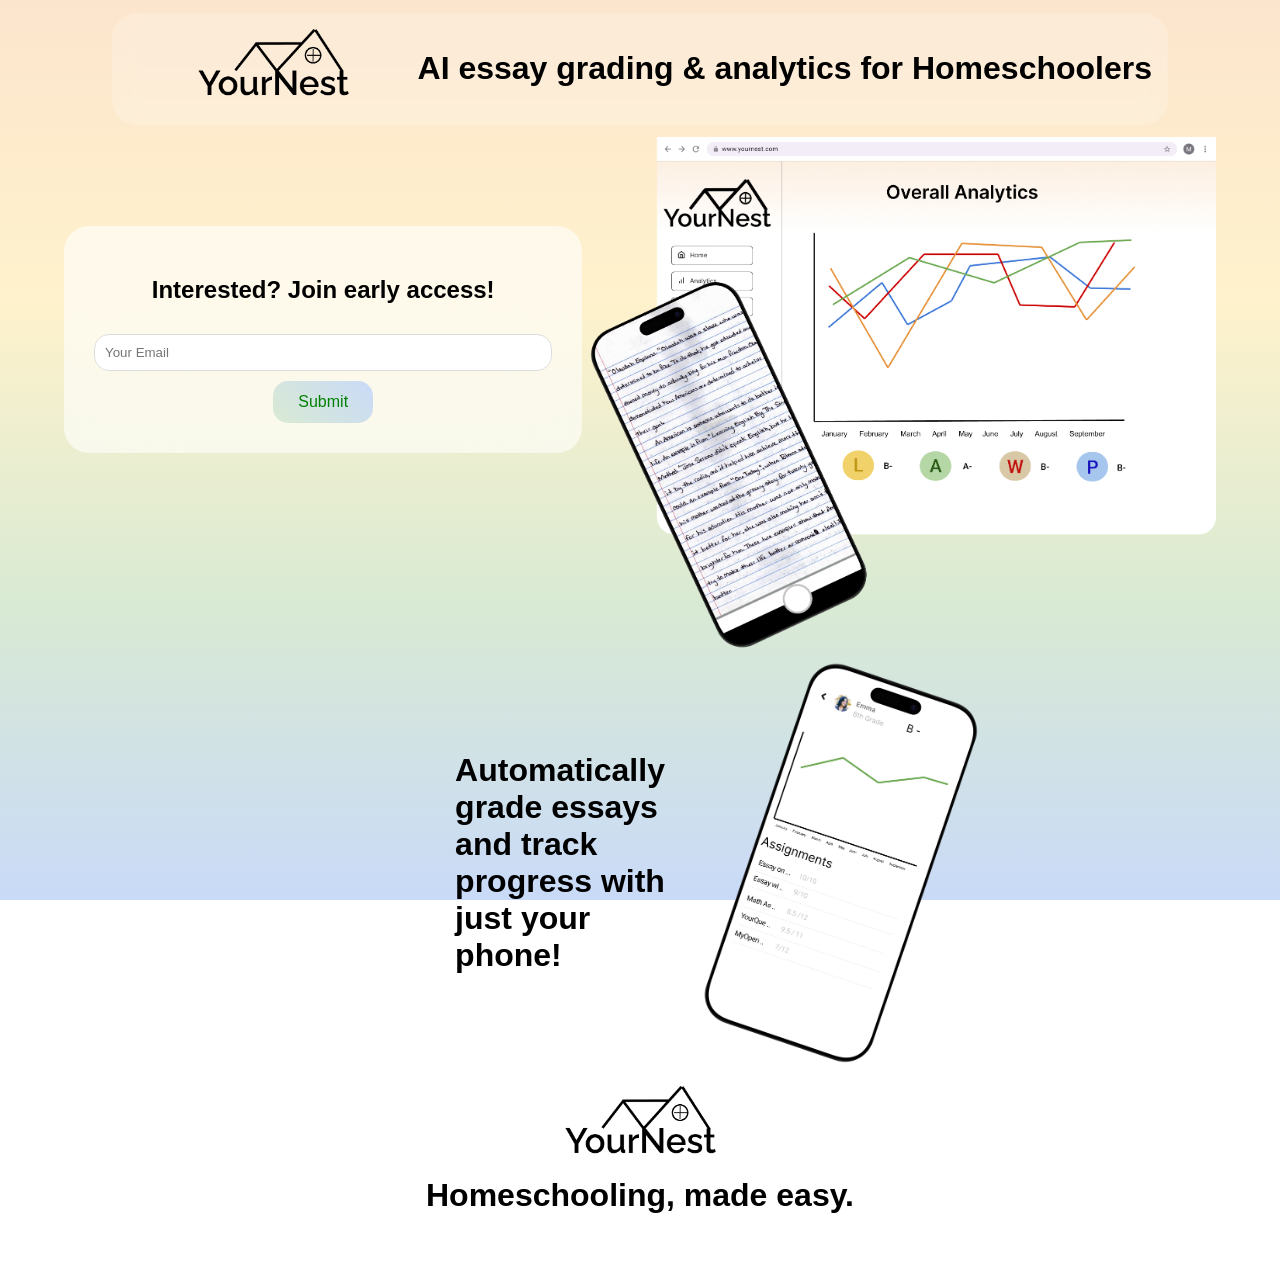
==== index.html @ db1c535c "moved files around" ====
<!DOCTYPE html>
<html lang="en">
<head>
    <meta charset="UTF-8">
    <meta name="viewport" content="width=device-width, initial-scale=1.0">
    <title>AI grading help: Homeschooling made easy</title>
    <link rel="stylesheet" href="index.css"> <!-- Link to external CSS file -->
</head>
<body>
    <header>
        <img src="../res/img/logo.png" class="logo"/>
        <h1> AI essay grading & analytics for Homeschoolers</h1>
    </header>
    
    <div class="before-content-line">
        
        <div class="form-container">
            <h2>Interested? Join early access! </h2>
            <form action="https://docs.google.com/spreadsheets/d/your-sheet-id/edit#gid=0" method="get">
                <input type="email" name="email" placeholder="Your Email" required>
                <button type="submit" class="submit">Submit</button>
            </form>
        </div>
        <img src="../res/img/img-home-1.png" alt="header" class="one"/>
    </div>
    
    <div class="container">
        <h1>Automatically grade essays and track progress with just your phone! </h2>
        <img src="../res/img/img-2.png" alt="Performance ">
    </div>
    <footer>
        <img src="../res/img/logo.png" class="logo"/>
        <h1> Homeschooling, made easy.</h1>
    </footer>
</body>
</html>
---- index.css ----
/* Basic Styles */
body {
    font-family: Arial, sans-serif;
    margin: 0;
    padding: 0;
    background: linear-gradient(#FCE5CD, #FFF2CC, #D9EAD3, #C9DAF8);
    background-repeat: no-repeat;
    background-attachment: fixed;
}

img.one {
    height: auto;
    width: 55%;
    justify-self: center;
    margin-left: auto;
    margin-right: auto;
    display: block;

}

img.logo {
    height: 15%;
    width: 15%;
    justify-self: center;
    margin-left: auto;
    margin-right: auto;
    display: block;
}

header {
    text-align: center;
    background-color: rgba(255, 255, 255, 0.2);
    backdrop-filter: blur(12px);
    border-radius: 25px;
    display: flex;
    align-items: start; /* Vertical alignment */
    justify-content: center; /* Horizontal alignment */
    width: 80%; /* Take full width of the parent */
    height: auto; /* Take full viewport height for centering vertically */
    margin-left: auto;
    margin-right: auto;
    margin-bottom: 1%;
    margin-top: 1%;
    padding: 16px;
    position: sticky;
    top: 0;
    z-index: 2;
}

footer {
    text-align: center;
    align-items: center; /* Vertical alignment */
    justify-content: center; /* Horizontal alignment */
    width: 80%; /* Take full width of the parent */
    height: auto; /* Take full viewport height for centering vertically */
    margin-left: auto;
    margin-right: auto;
    margin-bottom: 2%;
    padding: 16px;
}

.before-content-line {
    display: flex;
    align-items: center; /* Vertical alignment */
    justify-content: center; /* Horizontal alignment */
    width: 90%; /* Take full width of the parent */
    height: auto; /* Take full viewport height for centering vertically */
    margin-left: auto;
    margin-right: auto;
}

.container {
    display: flex;
    align-items: center; /* Vertical alignment */
    justify-content: center; /* Horizontal alignment */
    width: 50%; /* Take full width of the parent */
    height: auto; /* Take full viewport height for centering vertically */
    margin-left: auto;
    margin-right: auto;
}

.container h1 {
    margin-left: 25%;
    margin-right: auto;
    display: block;
}
  
.container img {
    margin-left: 5%; /* Space between image and heading */
    height: auto; /* adjust as needed */
    width: 45%;
}

.form-container {
    background-color: rgba(255, 255, 255, 0.6);
    backdrop-filter: blur(50px);
    border-radius: 25px;
    padding: 30px;
    width: 50%;
    text-align: center;
    justify-self: center;
    margin-left: auto;
    margin-right: auto;
    margin-bottom: 10%;

}
.form-container h2 {
    margin-bottom: 20px;
}
input[type="text"], input[type="email"], textarea {
    width: 100%;
    padding: 10px;
    margin: 10px 0;
    border-radius: 15px;
    border: 1px solid #ddd;
    box-sizing: border-box;
}

button.submit {
    background: linear-gradient(45deg, #D9EAD3, #C9DAF8);
    color: green;
    border: none;
    padding: 12px 25px;
    border-radius: 15px;
    cursor: pointer;
    font-size: 16px;
    transition: all 0.3s ease;
    
}


@media (max-width: 600px) {
    body {
        font-size: 14px;
    }

    header {
        padding: 10px;
    }

    h1 {
        font-size: 1.2rem;
    }

    img.logo {
        width: 35%;
        display: flex;
        align-items: center; /* Vertical alignment */
        justify-self: center;
    }

    .before-content-line {
        display: flex; /* Ensure the header is still displayed */
        flex-direction: column; /* Stack items vertically on mobile */
        align-items: center; /* Center-align items vertically */
        width: 100%;
    }

    .container img {
        width: 100%;
    }


    img.one {
        width: 0%;
    }
}
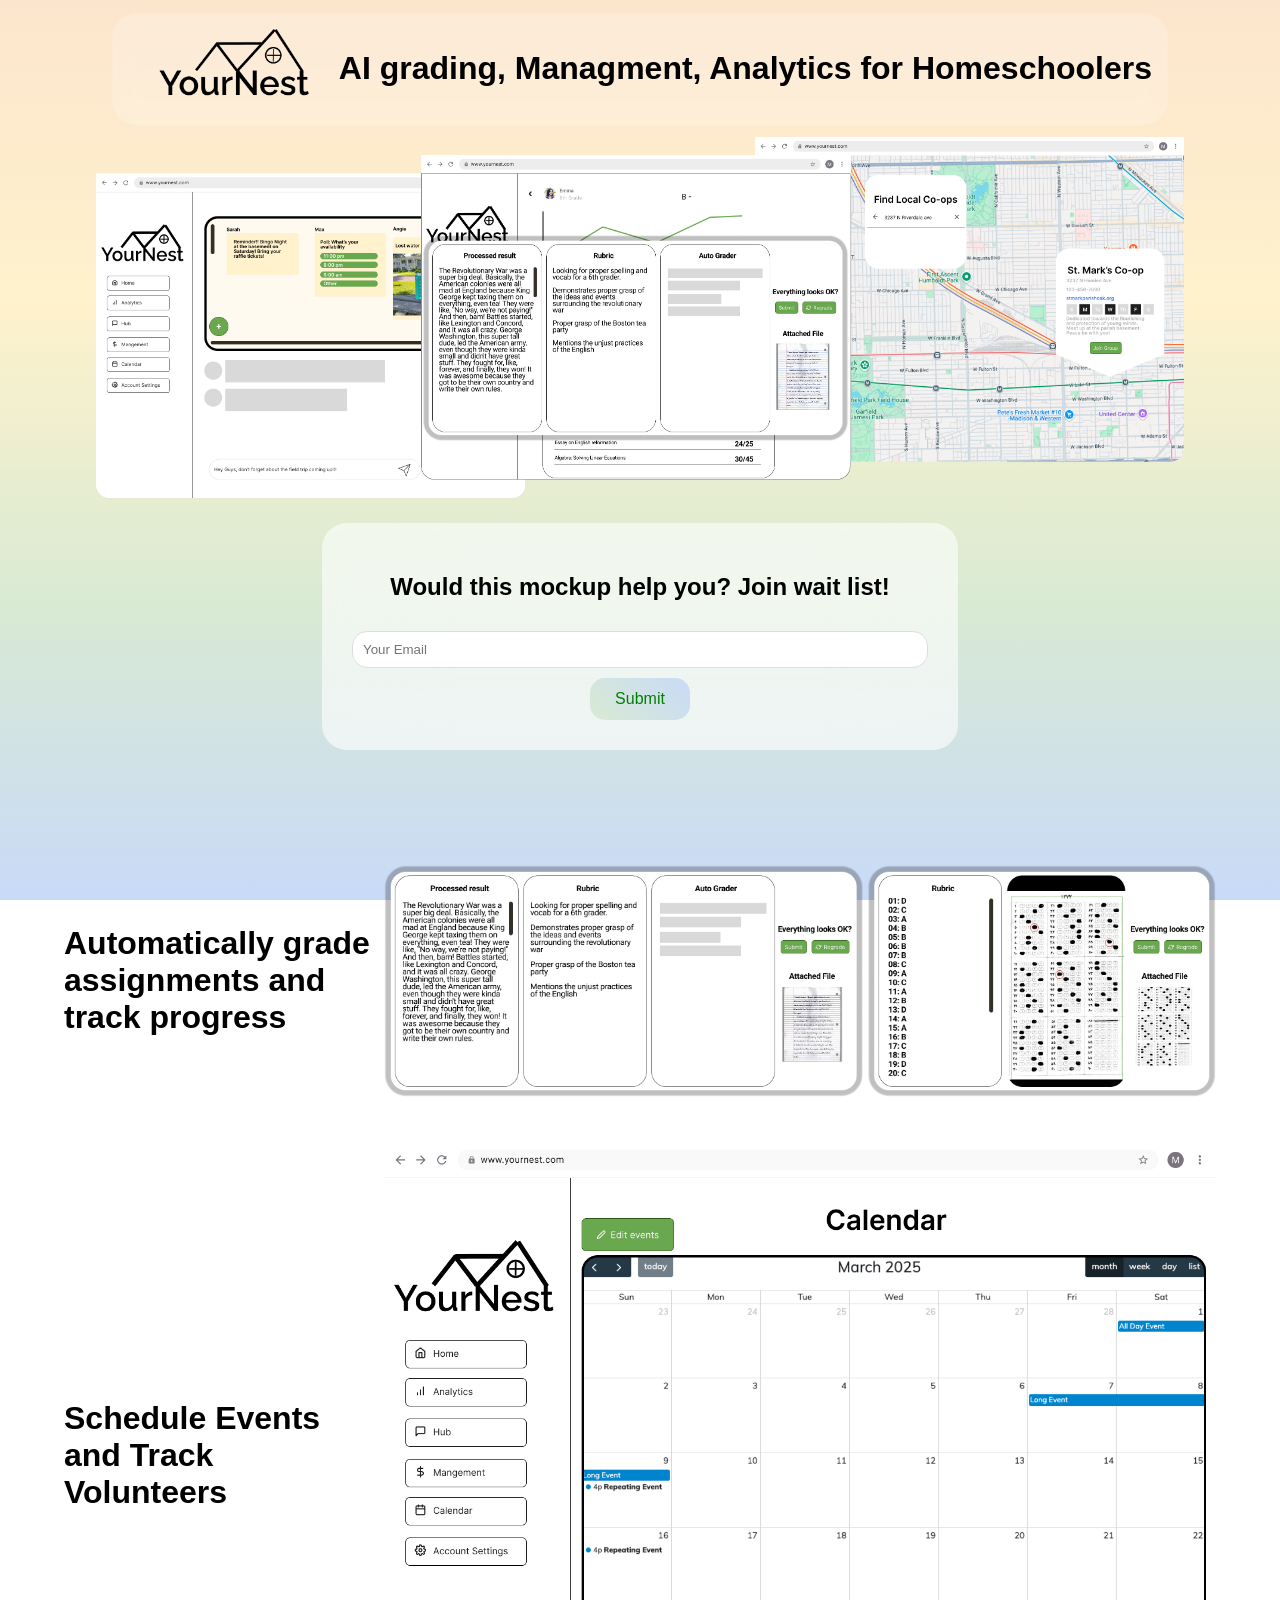
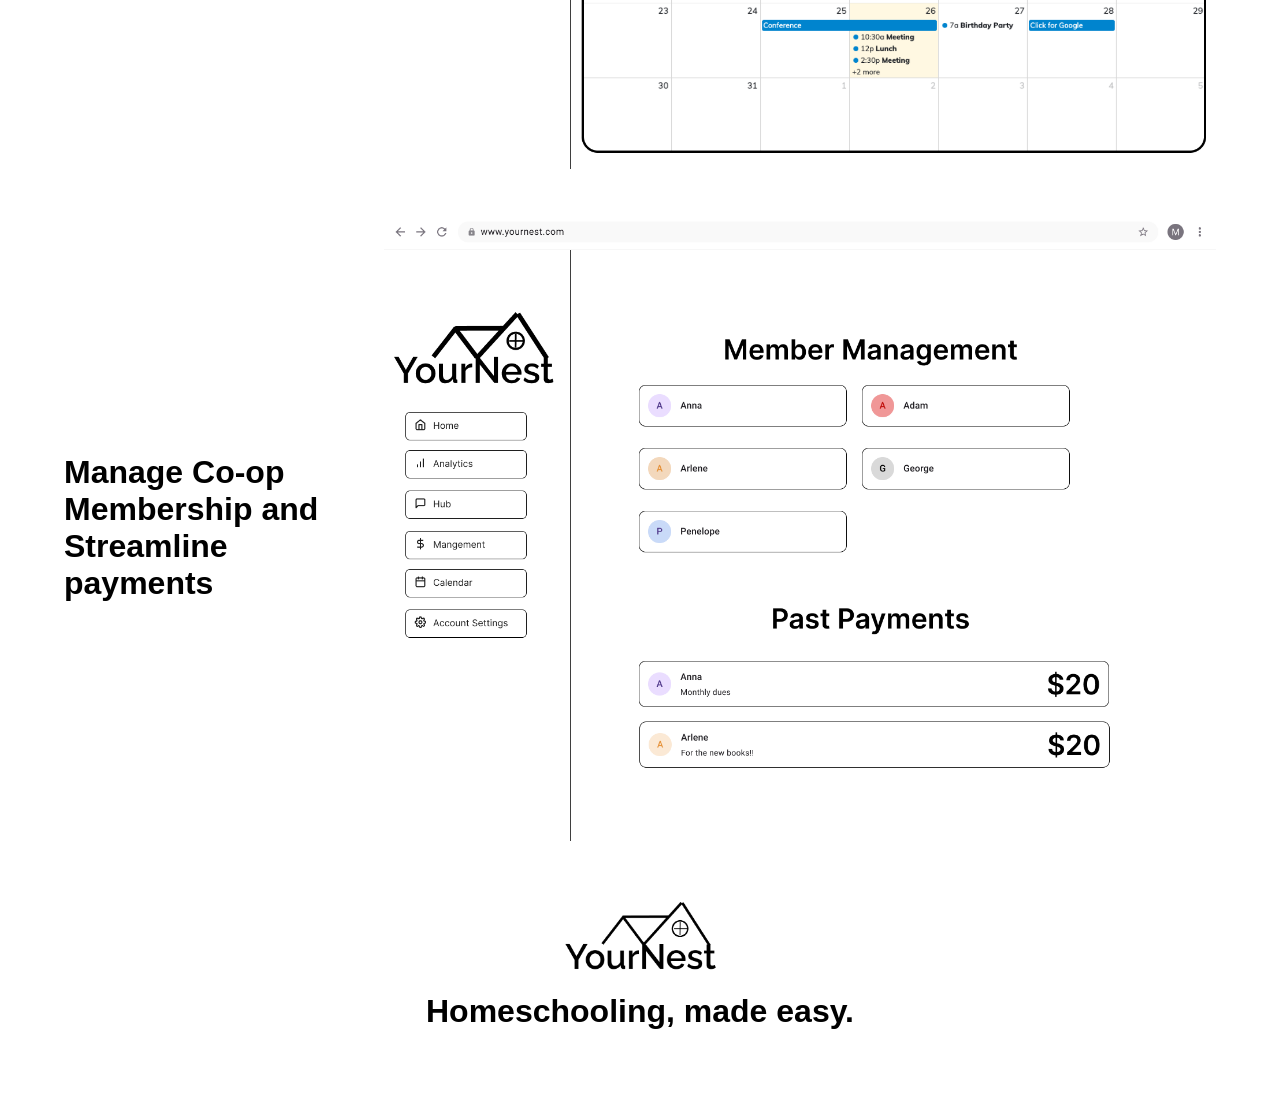
==== commit 79158dd2: "Update" ====
--- a/index.html
+++ b/index.html
@@ -8,28 +8,71 @@
 </head>
 <body>
     <header>
-        <img src="../res/img/logo.png" class="logo"/>
-        <h1> AI essay grading & analytics for Homeschoolers</h1>
+        <img src="logo.png" class="logo"/>
+        <h1> AI grading, Managment, Analytics for Homeschoolers</h1>
     </header>
     
+
+    <img src="img-home-2.png" alt="header" class="one"/>
     <div class="before-content-line">
         
-        <div class="form-container">
-            <h2>Interested? Join early access! </h2>
-            <form action="https://docs.google.com/spreadsheets/d/your-sheet-id/edit#gid=0" method="get">
-                <input type="email" name="email" placeholder="Your Email" required>
+        <div id="contactForm" class="form-container">
+            <progress id="progress" style="display: none; align-content: center;"></progress>
+            <h2>Would this mockup help you? Join wait list! </h2>
+            <!-- https://script.google.com/macros/s/AKfycbyolTnjieCUouNNFynelsX5R-O8RTLw0LzEql372gtdKERIlZoCXNb10-6BEKRFQ8BN/exec -->
+            <form method="POST">
+                <input id="Email" type="email" placeholder="Your Email" required>
                 <button type="submit" class="submit">Submit</button>
             </form>
         </div>
-        <img src="../res/img/img-home-1.png" alt="header" class="one"/>
+
+        <script>
+            document.getElementById('contactForm').addEventListener('submit', function(event) {
+                event.preventDefault(); // Prevent the form from submitting the normal way
+        
+                const email = document.getElementById('Email').value;
+        
+                const formData = new FormData();
+                formData.append('Email', email);
+                document.getElementById('progress').style.display = 'block'
+
+                fetch('https://script.google.com/macros/s/AKfycbyolTnjieCUouNNFynelsX5R-O8RTLw0LzEql372gtdKERIlZoCXNb10-6BEKRFQ8BN/exec', {
+                    method: 'POST',
+                    body: formData,
+                })
+                .then(response => response.text())
+                .then(data => {
+                    document.getElementById('progress').style.display = 'none'
+                    alert("Form submitted successfully - Thank You for being you :)")
+                })
+                .catch(error => {
+                    console.log(error)
+                    alert("An error occurred. Please try again")
+                    document.getElementById('progress').style.display = 'none'
+                });
+            });
+        </script>
+
+        <!-- <img src="img-home-1.png" alt="header" class="one"/> -->
     </div>
     
     <div class="container">
-        <h1>Automatically grade essays and track progress with just your phone! </h2>
-        <img src="../res/img/img-2.png" alt="Performance ">
+        <h1>Automatically grade assignments and track progress </h2>
+        <img src="img-grade.png" alt="Performance ">
     </div>
+
+    <div class="container">
+        <h1>Schedule Events and Track Volunteers </h2>
+        <img src="img-calendar.png" alt="Performance ">
+    </div>
+
+    <div class="container">
+        <h1>Manage Co-op Membership and Streamline payments </h2>
+        <img src="img-payment.png" alt="Performance ">
+    </div>
+
     <footer>
-        <img src="../res/img/logo.png" class="logo"/>
+        <img src="logo.png" class="logo"/>
         <h1> Homeschooling, made easy.</h1>
     </footer>
 </body>
--- a/index.css
+++ b/index.css
@@ -10,10 +10,11 @@
 
 img.one {
     height: auto;
-    width: 55%;
+    width: 85%;
     justify-self: center;
     margin-left: auto;
     margin-right: auto;
+    margin-bottom: 25px;
     display: block;
 
 }
@@ -73,22 +74,22 @@
     display: flex;
     align-items: center; /* Vertical alignment */
     justify-content: center; /* Horizontal alignment */
-    width: 50%; /* Take full width of the parent */
+    width: 100%; /* Take full width of the parent */
     height: auto; /* Take full viewport height for centering vertically */
-    margin-left: auto;
-    margin-right: auto;
+    margin-bottom: 45px;
 }
 
 .container h1 {
-    margin-left: 25%;
+    margin-left: 5%;
     margin-right: auto;
     display: block;
 }
   
 .container img {
-    margin-left: 5%; /* Space between image and heading */
+    /* margin-left: 5%; Space between image and heading */
     height: auto; /* adjust as needed */
-    width: 45%;
+    width:65%;
+    margin-right: 5%;
 }
 
 .form-container {
@@ -157,11 +158,11 @@
     }
 
     .container img {
-        width: 100%;
+        width: 50%;
     }
 
 
     img.one {
-        width: 0%;
+        width: 80%;
     }
 }
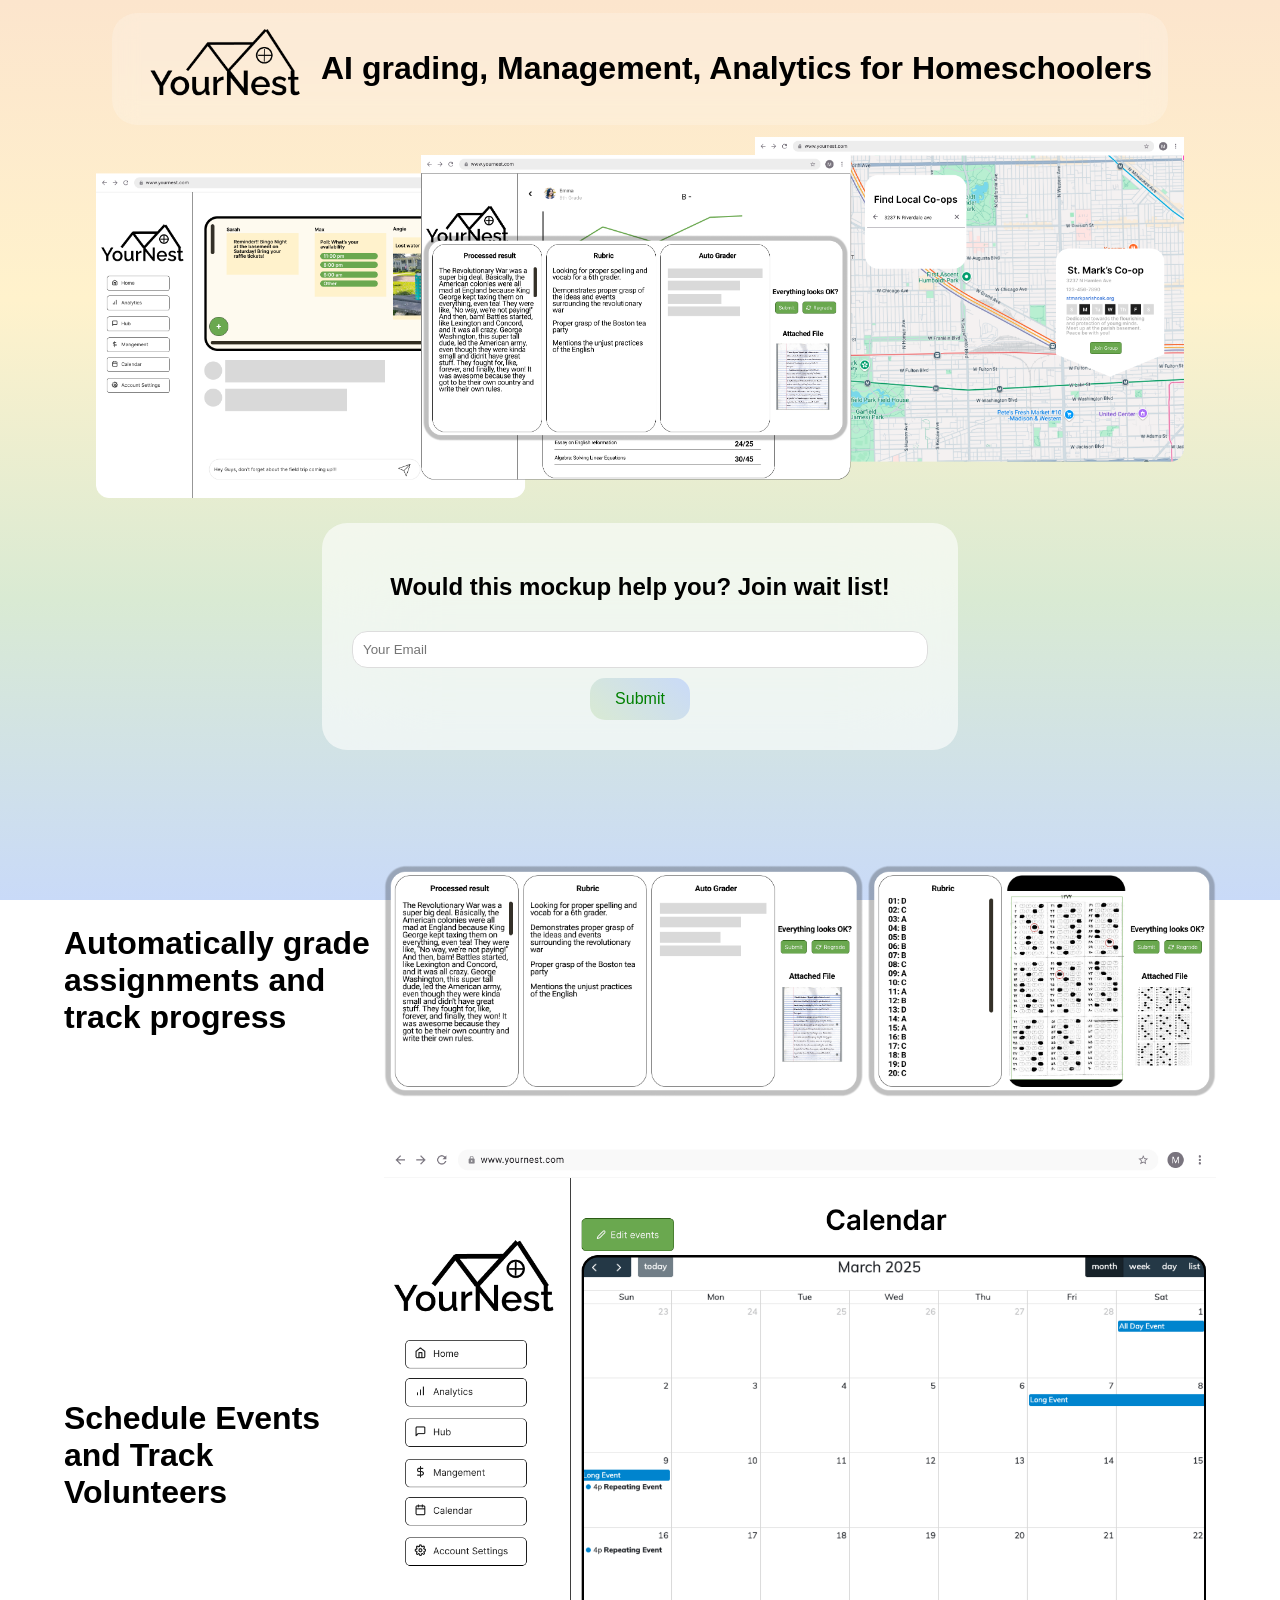
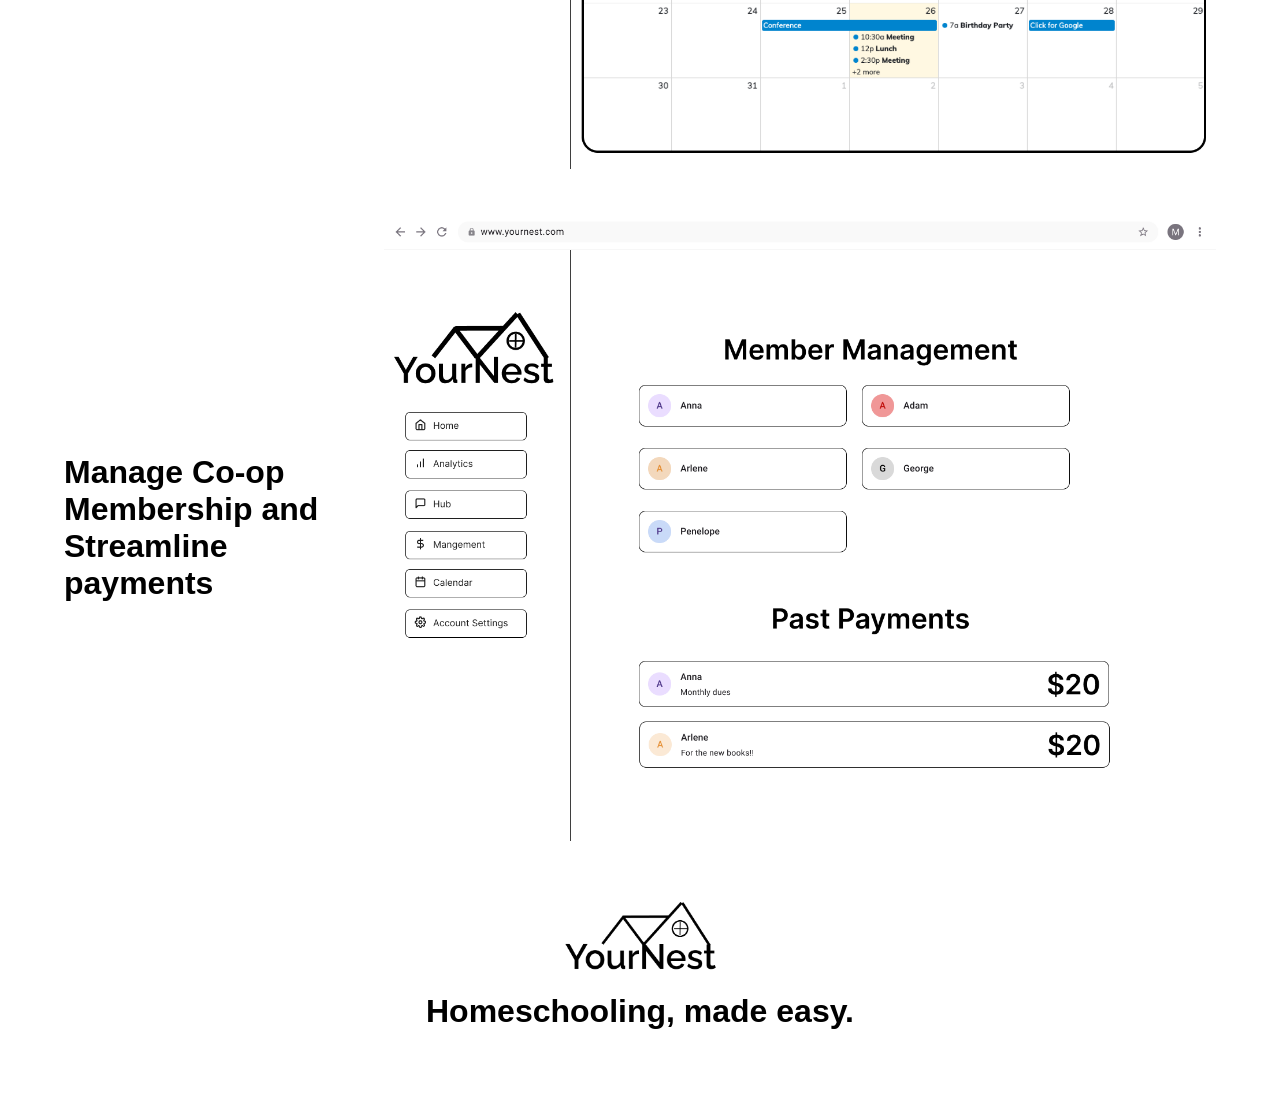
==== commit 823e9b15: "fixed spelling" ====
--- a/index.html
+++ b/index.html
@@ -9,7 +9,7 @@
 <body>
     <header>
         <img src="logo.png" class="logo"/>
-        <h1> AI grading, Managment, Analytics for Homeschoolers</h1>
+        <h1> AI grading, Management, Analytics for Homeschoolers</h1>
     </header>
     
 
